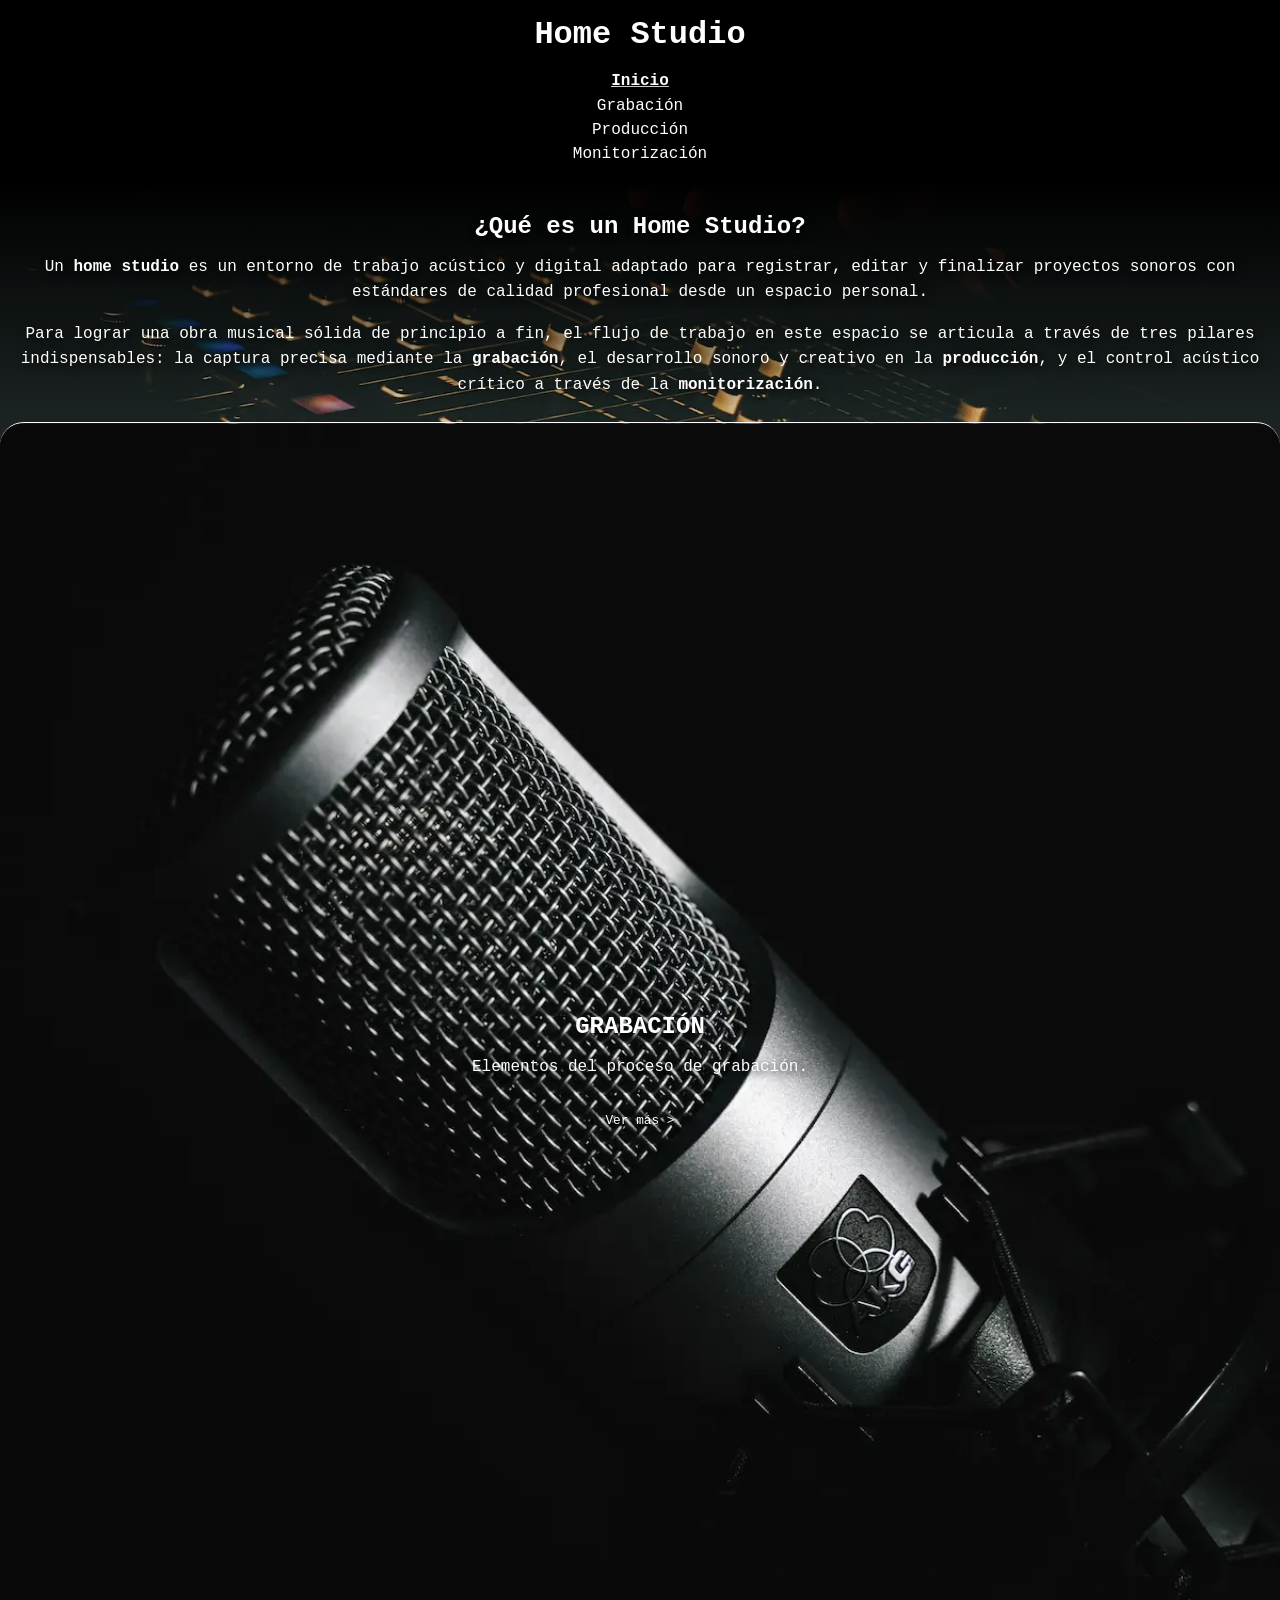
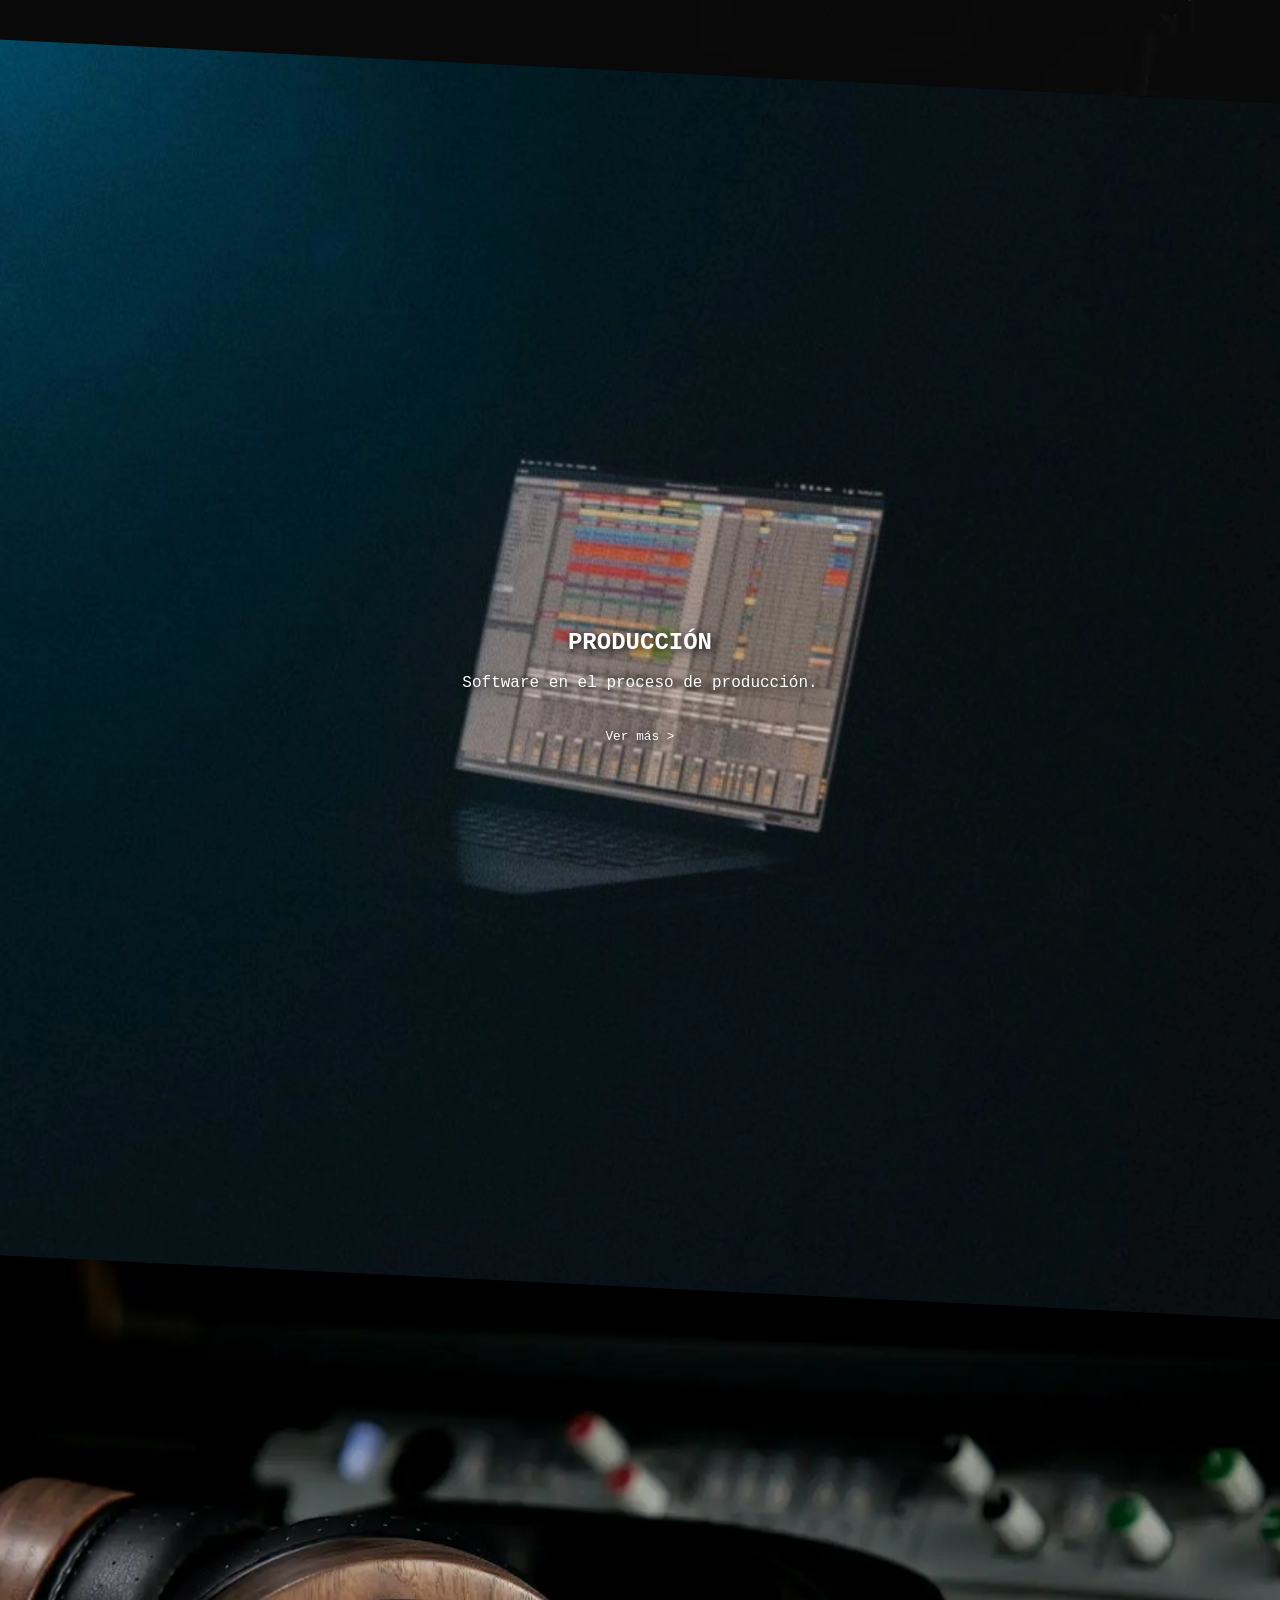
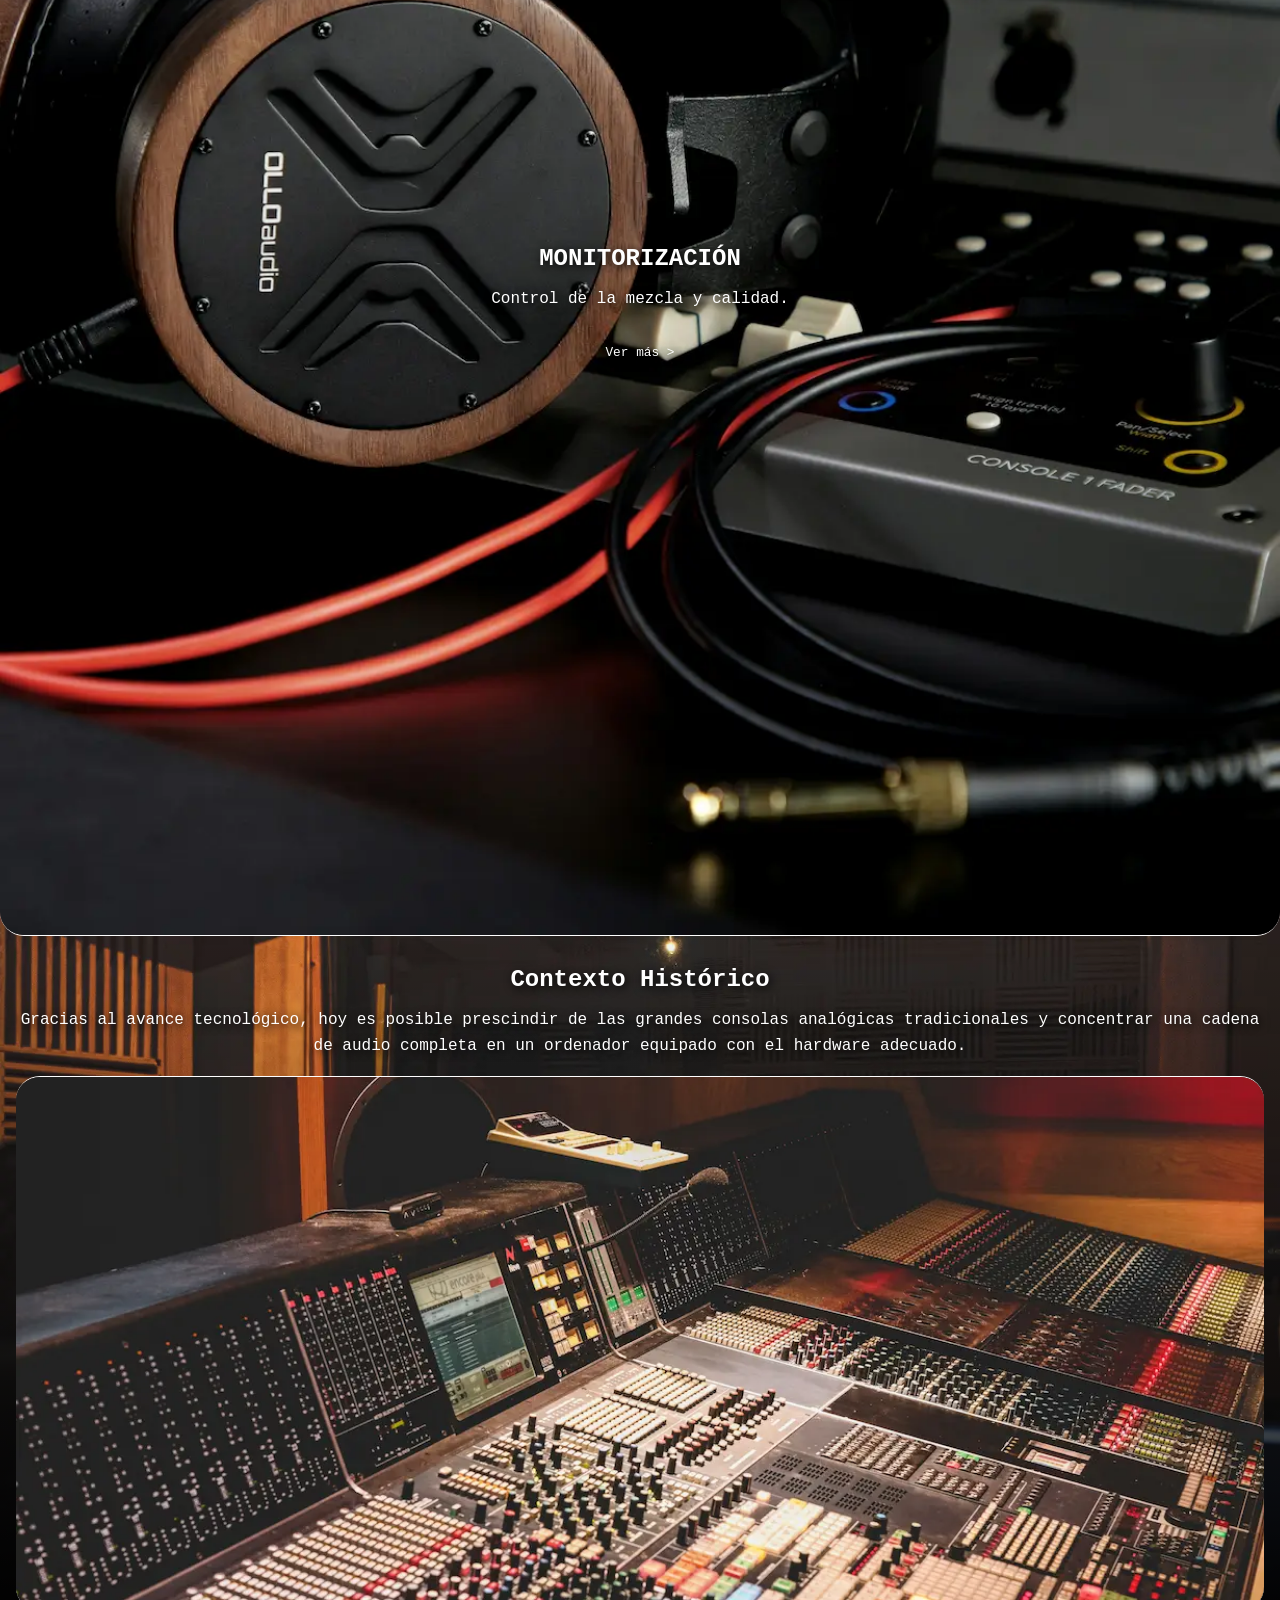
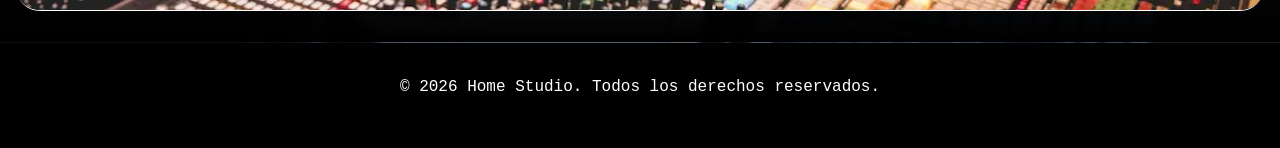
==== index.html @ 6f26ac15 "Initial Commit" ====
<!DOCTYPE html>
<html lang="es">
<head>
  <meta charset="UTF-8">
  <meta name="viewport" content="width=device-width, initial-scale=1.0">
  <title>Inicio - Home Studio</title>
  <link rel="stylesheet" href="./css/base.css">
</head>
<body>
  <header>
    <h1>Home Studio</h1>
    <nav>
      <ul class="contenido-nav">
        <li><a href="index.html" class="estado-activo">Inicio</a></li>
        <li><a href="articulo-grabacion.html">Grabación</a></li>
        <li><a href="articulo-produccion.html">Producción</a></li>
        <li><a href="articulo-monitorizacion.html">Monitorización</a></li>
      </ul>
    </nav>
  </header>
  <main>
    <section class="contenido-intro">
      <h2>¿Qué es un Home Studio?</h2>
      <p>
        Un <strong>home studio</strong> es un entorno de trabajo acústico y digital adaptado para registrar, editar y finalizar proyectos sonoros con estándares de calidad profesional desde un espacio personal.
      </p>
      <p>
        Para lograr una obra musical sólida de principio a fin, el flujo de trabajo en este espacio se articula a través de tres pilares indispensables:
        la captura precisa mediante la <strong>grabación</strong>, el desarrollo sonoro y creativo en la <strong>producción</strong>, y el control acústico crítico a través de la <strong>monitorización</strong>.
      </p>
    </section>
    <section class="contenido-articulos">
      <h2 class="solo-lectura">CONTENIDO</h2>
      <article class="contenido-grabacion" >
        <a href="articulo-grabacion.html">
        <h3>GRABACIÓN</h3>
        <p>Elementos del proceso de grabación.</p>
        <span>Ver más &gt;</span>
        </a>
      </article>
      <article class="contenido-produccion">
        <a href="articulo-produccion.html">
        <h3>PRODUCCIÓN</h3>
        <p>Software en el proceso de producción.</p>
        <span>Ver más &gt;</span>
        </a>
      </article>
      <article class="contenido-monitorizacion">
        <a href="articulo-monitorizacion.html">
        <h3>MONITORIZACIÓN</h3>
        <p>Control de la mezcla y calidad.</p>
        <span>Ver más &gt;</span>
        </a>
      </article>
    </section>
    <section class="contenido-historico">
        <h2>Contexto Histórico</h2>
        <p>
          Gracias al avance tecnológico, hoy es posible prescindir de las grandes consolas analógicas tradicionales y concentrar una cadena de audio completa en un ordenador equipado con el hardware adecuado.
        </p>
        <img class="imagen-ejemplo" src="./img/old-studio.webp" alt="estudio de produccion musical masivo.">
    </section>
  </main>
  <footer>
    <p>&copy; 2026 Home Studio. Todos los derechos reservados.</p>
  </footer>
</body>
</html>
---- css/base.css ----
* {
    box-sizing: border-box;
    margin: 0;
    padding: 0;
}

body {
    background-color: black;
    color: white;
    font-family: 'Courier New', Courier, monospace;
    text-align: center;
    text-shadow: 2px 2px 10px rgba(0, 0, 0, 1);
}

img {
    max-width: 100%;
    display: block;
}

a {
    text-decoration: none;
    color: inherit;
}

ul {
    list-style: none;
}

h1 {
    font-size: 2rem;
    padding: 1rem;
}

h2, h3 {
    line-height: 1;
    font-size: 1.5rem;
    padding: 1rem 0.5rem;
}

p {
        line-height: 1.6;
        margin-bottom: 1rem;
}

.contenido-nav, .contenido-articulos {
    display: flex;
    flex-direction: column;
}

header,
.contenido-intro,
.contenido-grabacion,
.contenido-produccion,
.contenido-monitorizacion {
    width: 100%;
    display: flex;
    flex-direction: column;
    justify-content: center;
    align-items: center;
    background-position: center;
    background-repeat: no-repeat;
 }

.estado-activo {
    font-weight: bold;
    text-decoration: underline;
}

header {
    background-color: black;
    padding-bottom: 1rem;
}

.contenido-nav li {
    padding: 0.2rem 1rem;
}

.contenido-intro, .contenido-historico {
    background-size: cover;
    position: relative;
    z-index: 1;
    padding: 1rem;
    padding-bottom: 2rem;
}

.contenido-intro {
    background-image: linear-gradient(to bottom, black 0%, transparent 100%), url(../img/home-studio-2.webp);
    background-size: cover;
    background-position: center;
}

.contenido-articulos {
    border-radius: 24px;
    border-top: 1px solid white;
    border-bottom: 1px solid white;
    overflow: hidden;
    margin-top:-1.5rem;
    position: relative;
    z-index: 2;
 }

.solo-lectura {
    position: absolute;
    width: 0px;
    height: 0px;
    overflow: hidden;
}

.contenido-grabacion{
    aspect-ratio: 1 / 1;
    clip-path: polygon(0 0, 100% 0%, 100% 100%, 0 95%);
    background-image: url(../img/microphone.webp);
    padding: 1rem;
}

.contenido-produccion {
    background-image: url(../img/daw.webp);
    padding: 1rem;
    aspect-ratio: 1 / 1;
    clip-path: polygon(0 0, 100% 5%, 100% 100%, 0 95%);
    margin-top: -5%;
}

.contenido-monitorizacion {
    aspect-ratio: 1 / 1;
    clip-path: polygon(0 0, 100% 5%, 100% 100%, 0 100%);
    margin-top: -5%;
    background-image: url(../img/hearphones-monitoring.webp);
    padding: 1rem;
}

.contenido-grabacion,
.contenido-produccion,
.contenido-monitorizacion {
    background-size: 100% auto;
    transition: background-size 0.4s ease-out;
}

.contenido-grabacion:hover ,
.contenido-produccion:hover ,
.contenido-monitorizacion:hover {
    background-size: 115% auto;

}

.contenido-grabacion span,
.contenido-produccion span,
.contenido-monitorizacion span {
    display: block;
    margin-top: 2rem;
    font-size: 0.8rem;
}

.contenido-historico {
    background-image: linear-gradient(to top, black 0%, transparent 100%), url(../img/studio-music.webp);
    background-size: cover;
    background-position: center;
    margin-top:-1.5rem;
}

.contenido-historico h2 {
    margin-top: 1.5rem;
}

.articulo-detalles {
    
    background-image: linear-gradient(to bottom, black 0%, transparent 100%), url(../img/home-studio-2.webp);
    background-size: cover;
    background-position: center;
    padding:1rem;
    border-radius: 24px;
    border-top: 1px solid white;
    border-bottom: 1px solid white;
    overflow: hidden;
}

.articulo-detalles p {
    padding-top: 1rem;
}

.imagen-ejemplo {
    padding: 0rem;
    width: 100%;
    height: auto;
    object-fit: cover;
    aspect-ratio: 21 / 9;
    margin: auto;
    border-radius: 24px;
    border-top: 1px solid white;
    border-bottom: 1px solid white;
    overflow: hidden;
}

footer {
    background-color: black;
    padding:2rem;
}

footer a {
    display: inline-block;
    margin-bottom: 1rem;
}
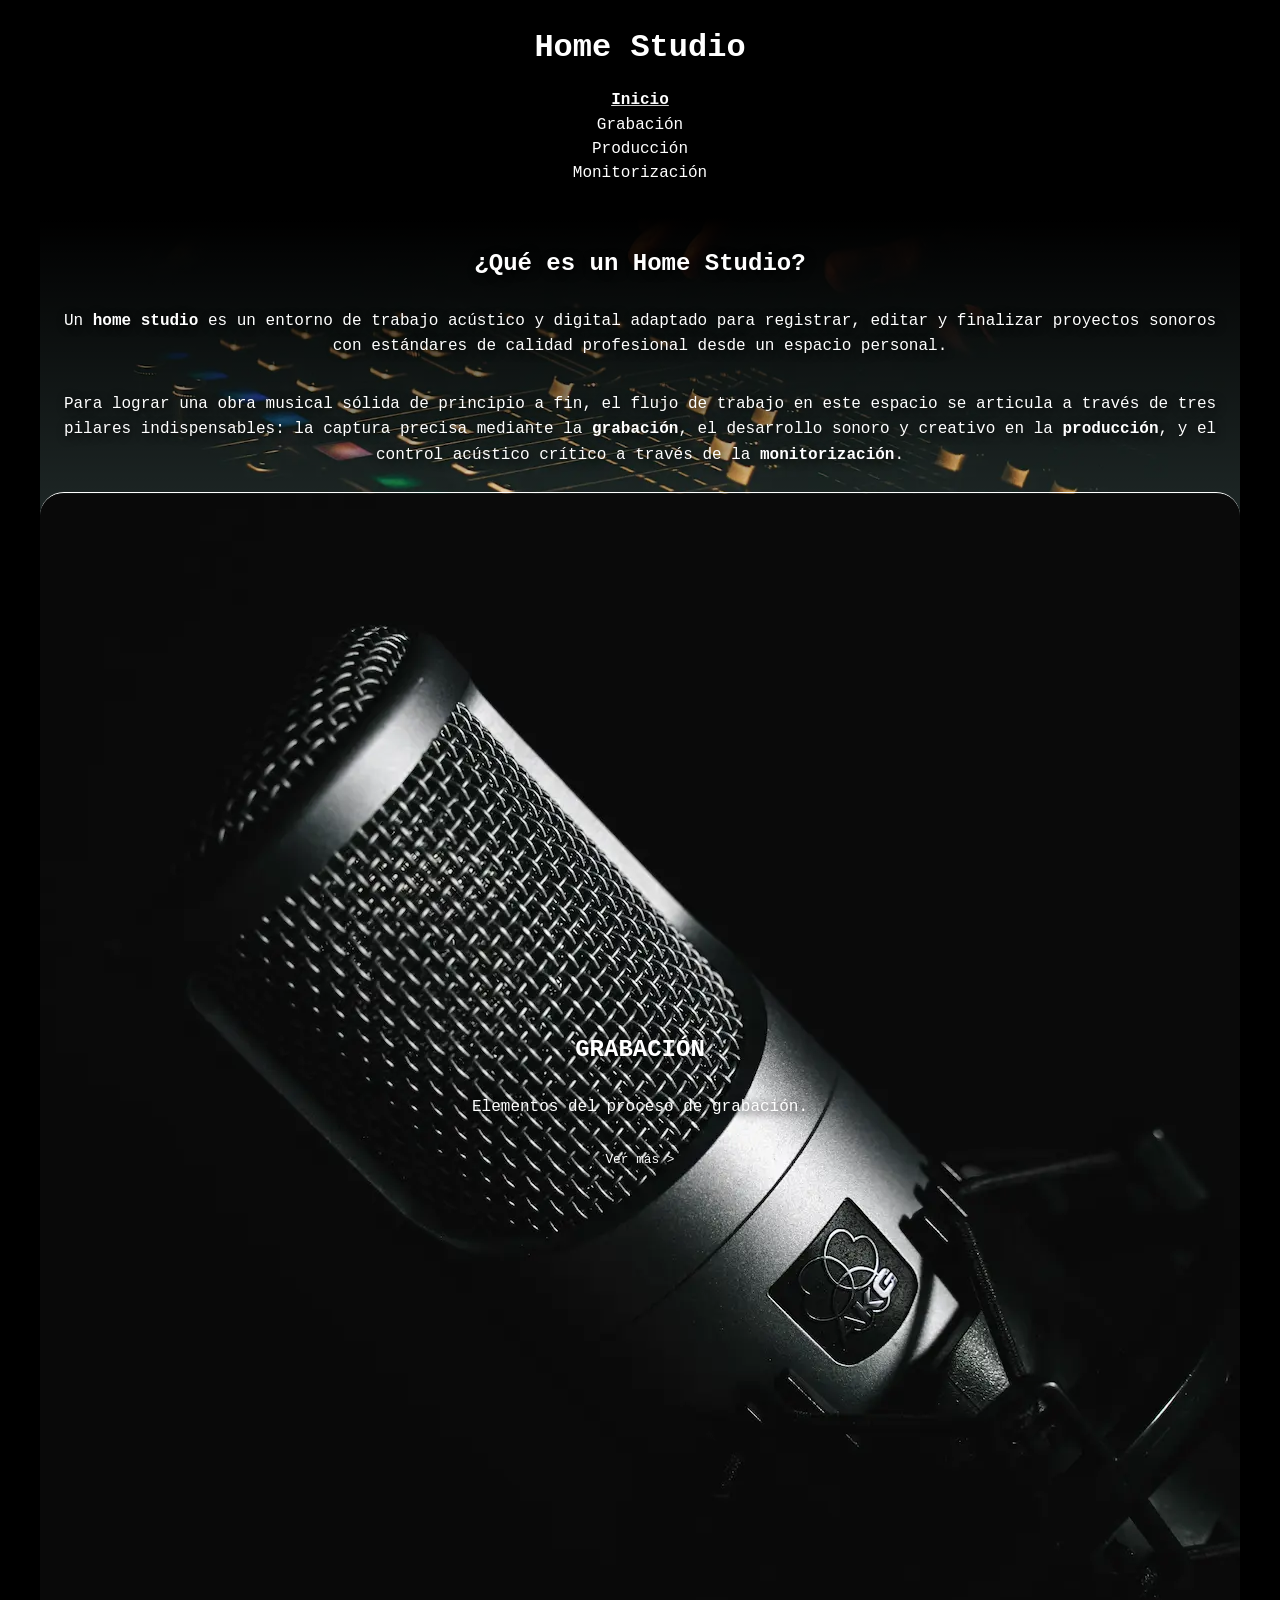
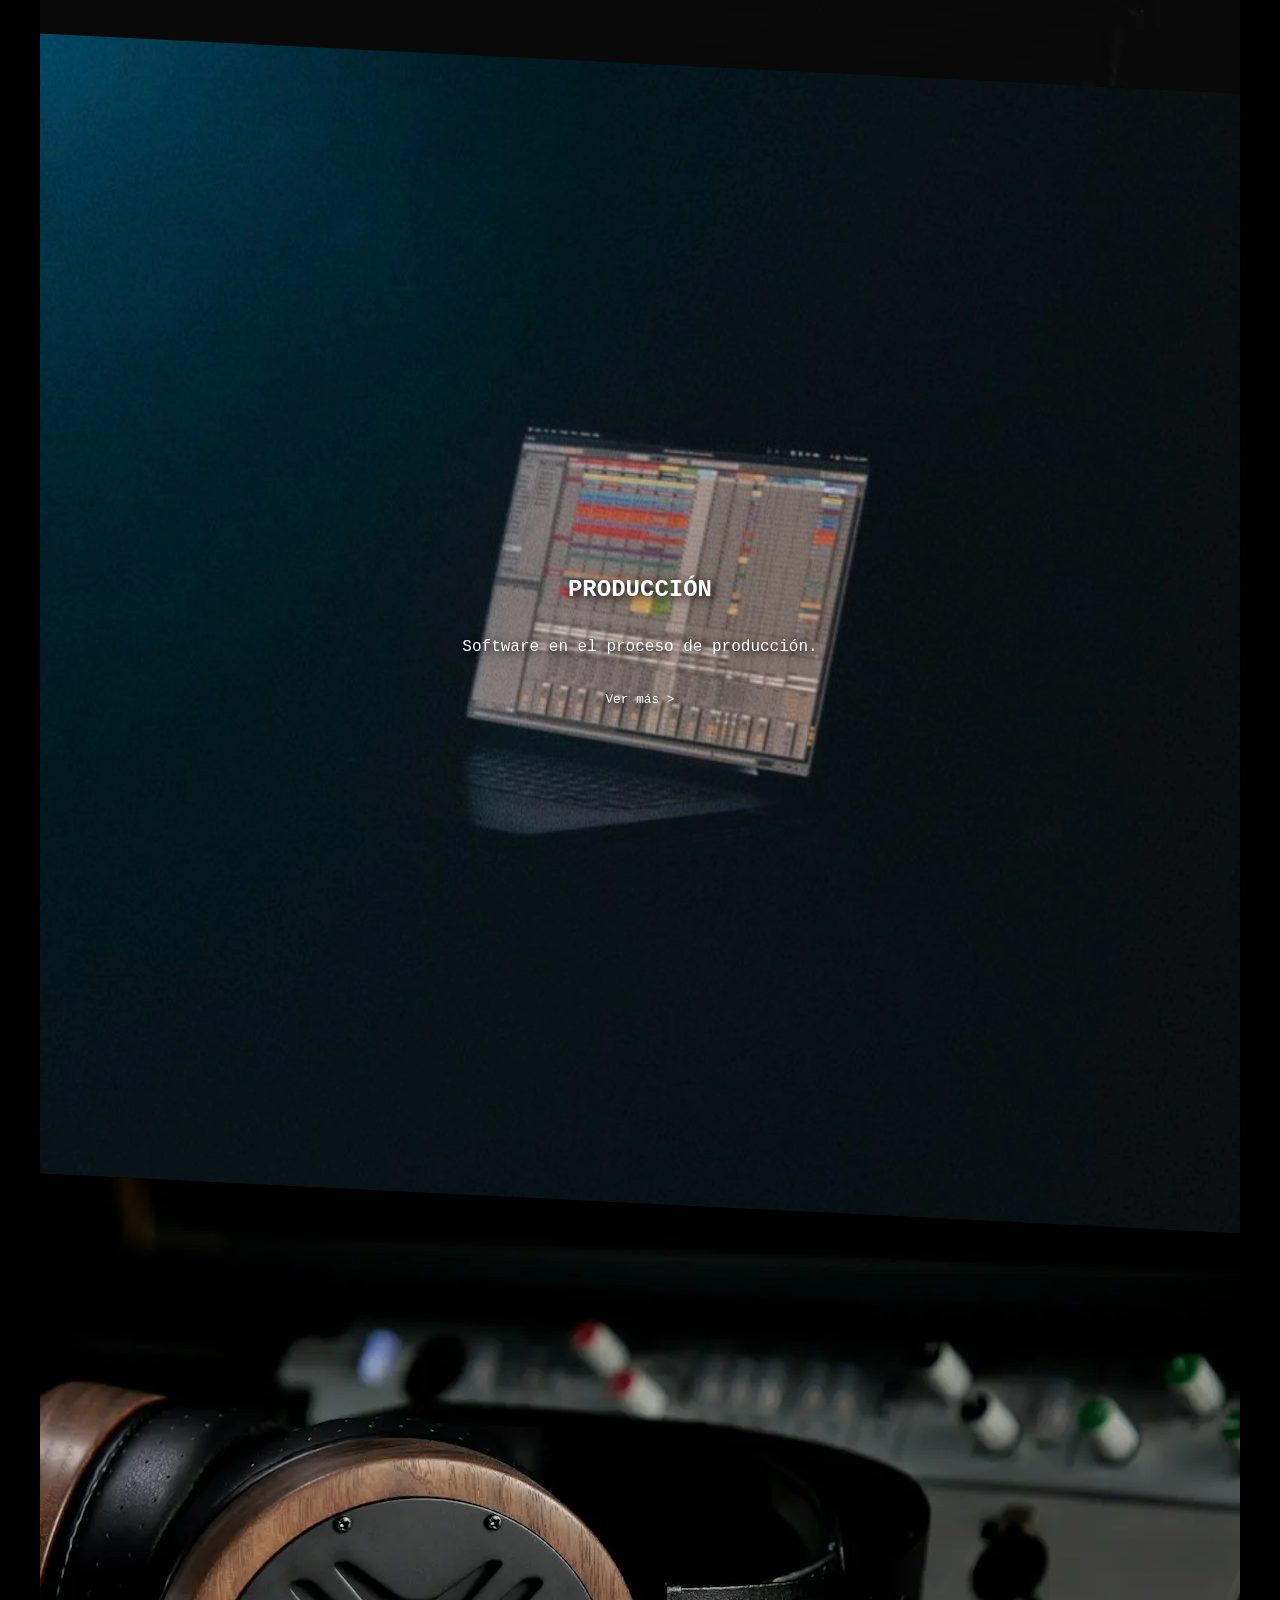
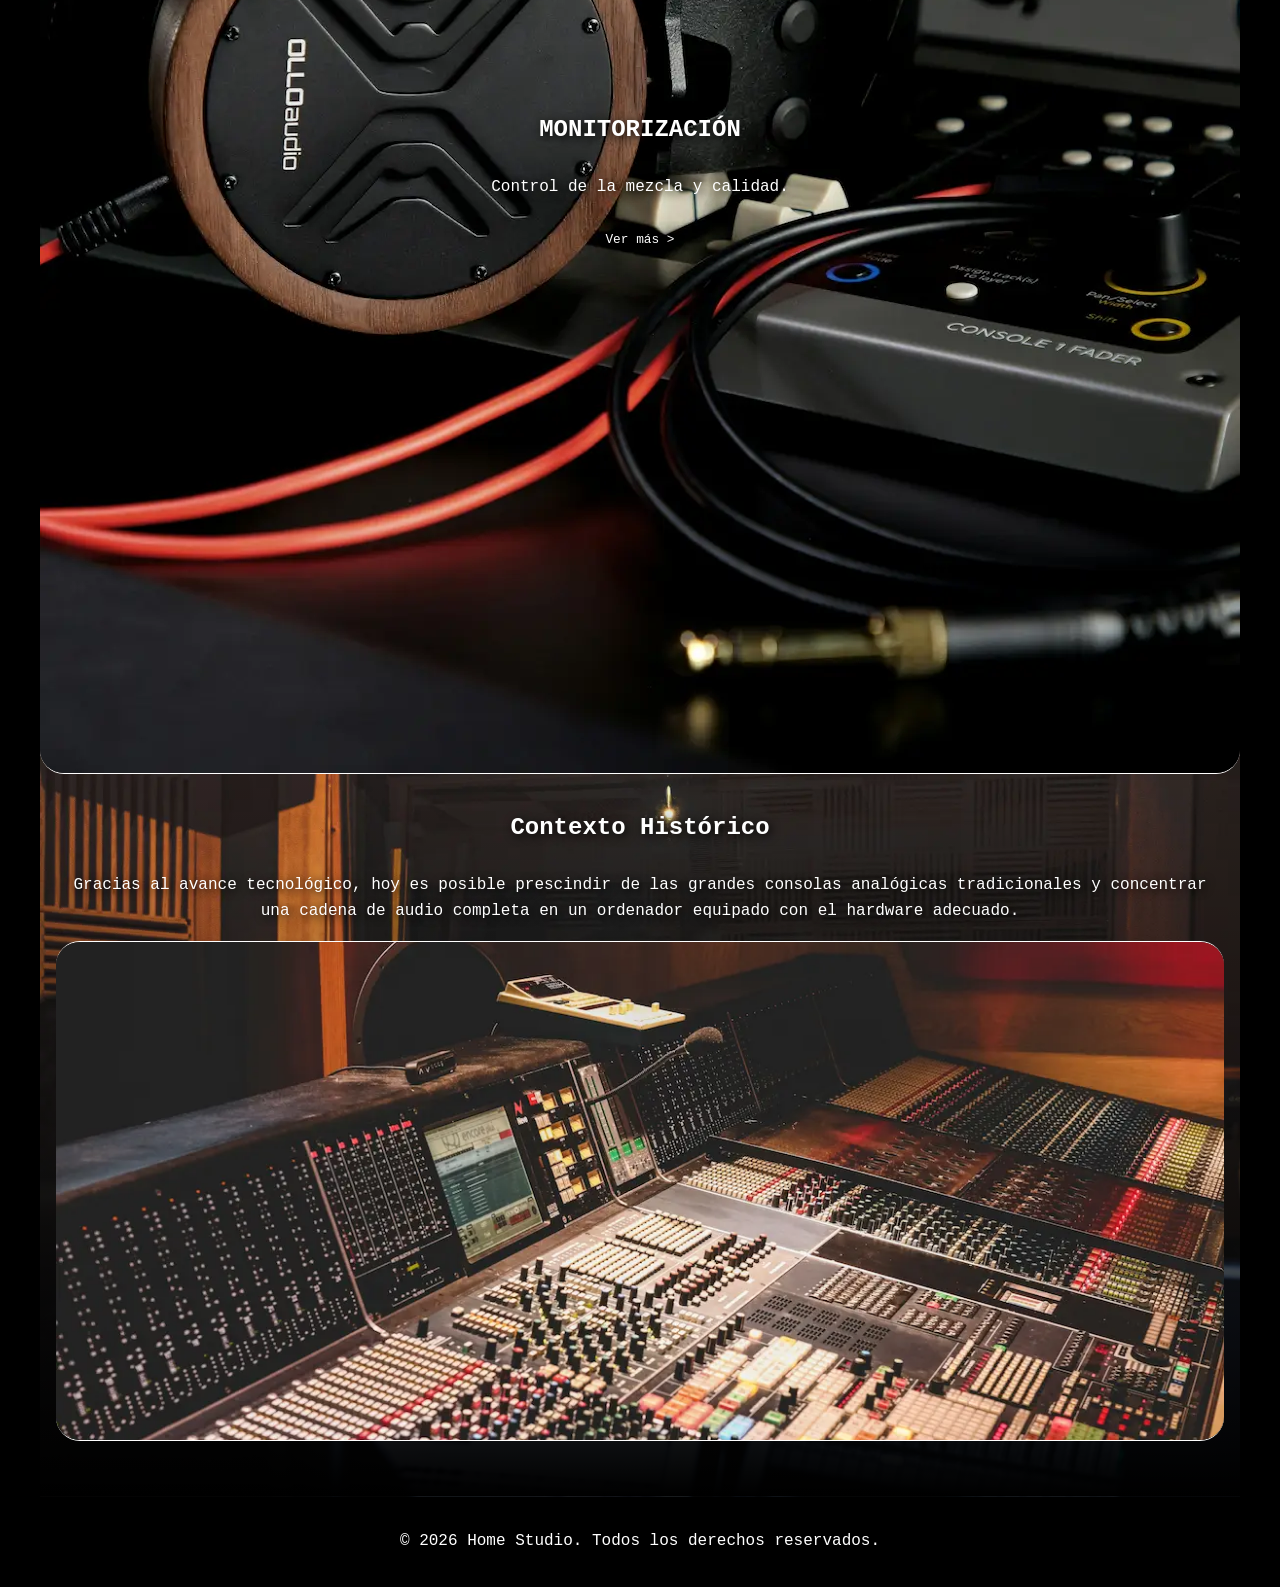
==== commit f6e57b52: "Correciones de semántica y estructura" ====
--- a/index.html
+++ b/index.html
@@ -8,18 +8,20 @@
 </head>
 <body>
   <header>
-    <h1>Home Studio</h1>
-    <nav>
-      <ul class="contenido-nav">
-        <li><a href="index.html" class="estado-activo">Inicio</a></li>
-        <li><a href="articulo-grabacion.html">Grabación</a></li>
-        <li><a href="articulo-produccion.html">Producción</a></li>
-        <li><a href="articulo-monitorizacion.html">Monitorización</a></li>
-      </ul>
-    </nav>
+    <div>
+      <h1>Home Studio</h1>
+      <nav>
+        <ul>
+          <li><a href="index.html" class="estado-activo">Inicio</a></li>
+          <li><a href="articulo-grabacion.html">Grabación</a></li>
+          <li><a href="articulo-produccion.html">Producción</a></li>
+          <li><a href="articulo-monitorizacion.html">Monitorización</a></li>
+        </ul>
+      </nav>
+    </div>
   </header>
   <main>
-    <section class="contenido-intro">
+    <section class="contenido-principal">
       <h2>¿Qué es un Home Studio?</h2>
       <p>
         Un <strong>home studio</strong> es un entorno de trabajo acústico y digital adaptado para registrar, editar y finalizar proyectos sonoros con estándares de calidad profesional desde un espacio personal.
@@ -29,9 +31,8 @@
         la captura precisa mediante la <strong>grabación</strong>, el desarrollo sonoro y creativo en la <strong>producción</strong>, y el control acústico crítico a través de la <strong>monitorización</strong>.
       </p>
     </section>
-    <section class="contenido-articulos">
-      <h2 class="solo-lectura">CONTENIDO</h2>
-      <article class="contenido-grabacion" >
+    <section class="contenido-articulos estilo-borde">
+      <article class="contenido-grabacion">
         <a href="articulo-grabacion.html">
         <h3>GRABACIÓN</h3>
         <p>Elementos del proceso de grabación.</p>
@@ -53,16 +54,18 @@
         </a>
       </article>
     </section>
-    <section class="contenido-historico">
+    <section class="contenido-adicional contenido-principal">
         <h2>Contexto Histórico</h2>
         <p>
           Gracias al avance tecnológico, hoy es posible prescindir de las grandes consolas analógicas tradicionales y concentrar una cadena de audio completa en un ordenador equipado con el hardware adecuado.
         </p>
-        <img class="imagen-ejemplo" src="./img/old-studio.webp" alt="estudio de produccion musical masivo.">
+        <img class="estilo-borde" src="./img/old-studio.webp" alt="estudio de produccion musical masivo.">
     </section>
   </main>
   <footer>
-    <p>&copy; 2026 Home Studio. Todos los derechos reservados.</p>
+    <div>
+      <p>&copy; 2026 Home Studio. Todos los derechos reservados.</p>
+    </div>
   </footer>
 </body>
 </html>
--- a/css/base.css
+++ b/css/base.css
@@ -1,20 +1,115 @@
 * {
     box-sizing: border-box;
-    margin: 0;
-    padding: 0;
 }
 
 body {
-    background-color: black;
-    color: white;
     font-family: 'Courier New', Courier, monospace;
     text-align: center;
+    background-color: #000000;
+    color: #FFFFFF;
     text-shadow: 2px 2px 10px rgba(0, 0, 0, 1);
+    margin: 0;
+    padding: 0;
+}
+
+header {
+    background-color: #000000;
+    color: #FFFFFF;
+    width: 100%;
+    padding: 0rem;
+    padding-bottom: 2rem;
+    margin: 0.5rem auto 0;
+}
+
+header > div {
+    max-width: 1200px;
+    margin: 0 auto;
+    display: flex;
+    flex-direction: column;
+    align-items: center;
+    padding: 0;
+}
+
+h1 {
+    line-height: 5rem;
+    font-size: 2rem;
+    padding: 0;
+    margin: 0;
+}
+
+nav {
+    display: flex;
+    flex-direction: column;
+    width: 100%;
+}
+
+nav ul {
+    list-style: none;
+    padding: 0;
+    margin: 0;
+    display: flex;
+    flex-direction: column;
+    width: 100%;
+}
+
+nav li {
+    padding: 0.2rem 1rem;
+}
+
+nav a {
+    display: block;
+    padding: 0;
+    margin: 0;
+    color: #FFFFFF;
+    text-decoration: none;
+    font-weight: normal;
+    transition: font-weight 0.1s ease;
+    text-align: center;
+    width: 100%;
+}
+
+nav a:active,
+nav a:hover,
+nav a:focus {
+    font-weight: bold;
+}
+
+main {
+    max-width: 1200px;
+    padding: 0;
+    margin: 0 auto;
+}
+
+main a:hover {
+    text-decoration: underline;
+}
+
+section,
+article {
+    padding: 0;
+    margin: 0;
+}
+
+h2,
+h3 {
+    margin: 0;
+    font-size: 1.5rem;
+    padding: 1rem 0.5rem;
+}
+
+p {
+    line-height: 1.6;
+    margin-bottom: 1rem;
 }
 
 img {
-    max-width: 100%;
     display: block;
+    margin-bottom: 1.5rem;
+    padding: 0;
+    width: 100%;
+    height: auto;
+    object-fit: cover;
+    aspect-ratio: 21 / 9;
 }
 
 a {
@@ -22,36 +117,36 @@
     color: inherit;
 }
 
-ul {
-    list-style: none;
-}
-
-h1 {
-    font-size: 2rem;
-    padding: 1rem;
-}
-
-h2, h3 {
-    line-height: 1;
-    font-size: 1.5rem;
-    padding: 1rem 0.5rem;
-}
-
-p {
-        line-height: 1.6;
-        margin-bottom: 1rem;
-}
-
-.contenido-nav, .contenido-articulos {
-    display: flex;
-    flex-direction: column;
-}
-
-header,
-.contenido-intro,
+footer {
+    background-color: #000000;
+    text-align: center;
+    color: #FFFFFF;
+    padding: 2rem 0;
+    margin: 0;
+    width: 100%;
+}
+
+footer a {
+    display: inline-block;
+    margin-bottom: 1rem;
+}
+
+footer p {
+    margin: 0;
+    padding: 0 1rem;
+}
+
+.estado-activo {
+    font-weight: bold;
+    text-decoration: underline;
+}
+
+.contenido-principal,
+.contenido-articulos,
 .contenido-grabacion,
 .contenido-produccion,
-.contenido-monitorizacion {
+.contenido-monitorizacion,
+.contenido-adicional {
     width: 100%;
     display: flex;
     flex-direction: column;
@@ -59,144 +154,72 @@
     align-items: center;
     background-position: center;
     background-repeat: no-repeat;
- }
-
-.estado-activo {
-    font-weight: bold;
-    text-decoration: underline;
-}
-
-header {
-    background-color: black;
-    padding-bottom: 1rem;
-}
-
-.contenido-nav li {
-    padding: 0.2rem 1rem;
-}
-
-.contenido-intro, .contenido-historico {
     background-size: cover;
     position: relative;
+}
+
+.contenido-principal {
     z-index: 1;
-    padding: 1rem;
-    padding-bottom: 2rem;
-}
-
-.contenido-intro {
     background-image: linear-gradient(to bottom, black 0%, transparent 100%), url(../img/home-studio-2.webp);
-    background-size: cover;
-    background-position: center;
-}
-
-.contenido-articulos {
+    padding: 1rem 1rem 2rem;
+}
+
+.estilo-borde {
     border-radius: 24px;
     border-top: 1px solid white;
     border-bottom: 1px solid white;
     overflow: hidden;
-    margin-top:-1.5rem;
-    position: relative;
+}
+
+.contenido-articulos {
+    margin-top: -1.5rem;
     z-index: 2;
- }
-
-.solo-lectura {
-    position: absolute;
-    width: 0px;
-    height: 0px;
-    overflow: hidden;
-}
-
-.contenido-grabacion{
-    aspect-ratio: 1 / 1;
-    clip-path: polygon(0 0, 100% 0%, 100% 100%, 0 95%);
-    background-image: url(../img/microphone.webp);
-    padding: 1rem;
-}
-
-.contenido-produccion {
-    background-image: url(../img/daw.webp);
-    padding: 1rem;
-    aspect-ratio: 1 / 1;
-    clip-path: polygon(0 0, 100% 5%, 100% 100%, 0 95%);
-    margin-top: -5%;
-}
-
-.contenido-monitorizacion {
-    aspect-ratio: 1 / 1;
-    clip-path: polygon(0 0, 100% 5%, 100% 100%, 0 100%);
-    margin-top: -5%;
-    background-image: url(../img/hearphones-monitoring.webp);
-    padding: 1rem;
-}
-
-.contenido-grabacion,
-.contenido-produccion,
-.contenido-monitorizacion {
-    background-size: 100% auto;
-    transition: background-size 0.4s ease-out;
-}
-
-.contenido-grabacion:hover ,
-.contenido-produccion:hover ,
-.contenido-monitorizacion:hover {
-    background-size: 115% auto;
-
-}
-
-.contenido-grabacion span,
-.contenido-produccion span,
-.contenido-monitorizacion span {
-    display: block;
-    margin-top: 2rem;
-    font-size: 0.8rem;
-}
-
-.contenido-historico {
-    background-image: linear-gradient(to top, black 0%, transparent 100%), url(../img/studio-music.webp);
-    background-size: cover;
-    background-position: center;
-    margin-top:-1.5rem;
-}
-
-.contenido-historico h2 {
-    margin-top: 1.5rem;
-}
-
-.articulo-detalles {
-    
-    background-image: linear-gradient(to bottom, black 0%, transparent 100%), url(../img/home-studio-2.webp);
-    background-size: cover;
-    background-position: center;
-    padding:1rem;
     border-radius: 24px;
     border-top: 1px solid white;
     border-bottom: 1px solid white;
     overflow: hidden;
 }
 
-.articulo-detalles p {
-    padding-top: 1rem;
-}
-
-.imagen-ejemplo {
-    padding: 0rem;
-    width: 100%;
-    height: auto;
-    object-fit: cover;
-    aspect-ratio: 21 / 9;
-    margin: auto;
-    border-radius: 24px;
-    border-top: 1px solid white;
-    border-bottom: 1px solid white;
-    overflow: hidden;
-}
-
-footer {
-    background-color: black;
-    padding:2rem;
-}
-
-footer a {
-    display: inline-block;
-    margin-bottom: 1rem;
+.contenido-articulos span {
+    display: block;
+    margin-top: 2rem;
+    font-size: 0.8rem;
+}
+
+.contenido-grabacion,
+.contenido-produccion,
+.contenido-monitorizacion {
+    aspect-ratio: 1 / 1;
+    padding: 1rem;
+    background-size: 100% auto;
+    transition: background-size 0.3s ease-out;
+}
+
+.contenido-grabacion:hover,
+.contenido-produccion:hover,
+.contenido-monitorizacion:hover {
+    background-size: 110% auto;
+}
+
+.contenido-grabacion {
+    background-image: url(../img/microphone.webp);
+    clip-path: polygon(0 0, 100% 0%, 100% 100%, 0 95%);
+}
+
+.contenido-produccion {
+    background-image: url(../img/daw.webp);
+    clip-path: polygon(0 0, 100% 5%, 100% 100%, 0 95%);
+    margin-top: -5%;
+}
+
+.contenido-monitorizacion {
+    background-image: url(../img/hearphones-monitoring.webp);
+    clip-path: polygon(0 0, 100% 5%, 100% 100%, 0 100%);
+    margin-top: -5%;
+}
+
+.contenido-adicional {
+    background-image: linear-gradient(to top, black 0%, transparent 100%), url(../img/studio-music.webp);
+    margin-top: -1.5rem;
+    padding-top: 3rem;
 }
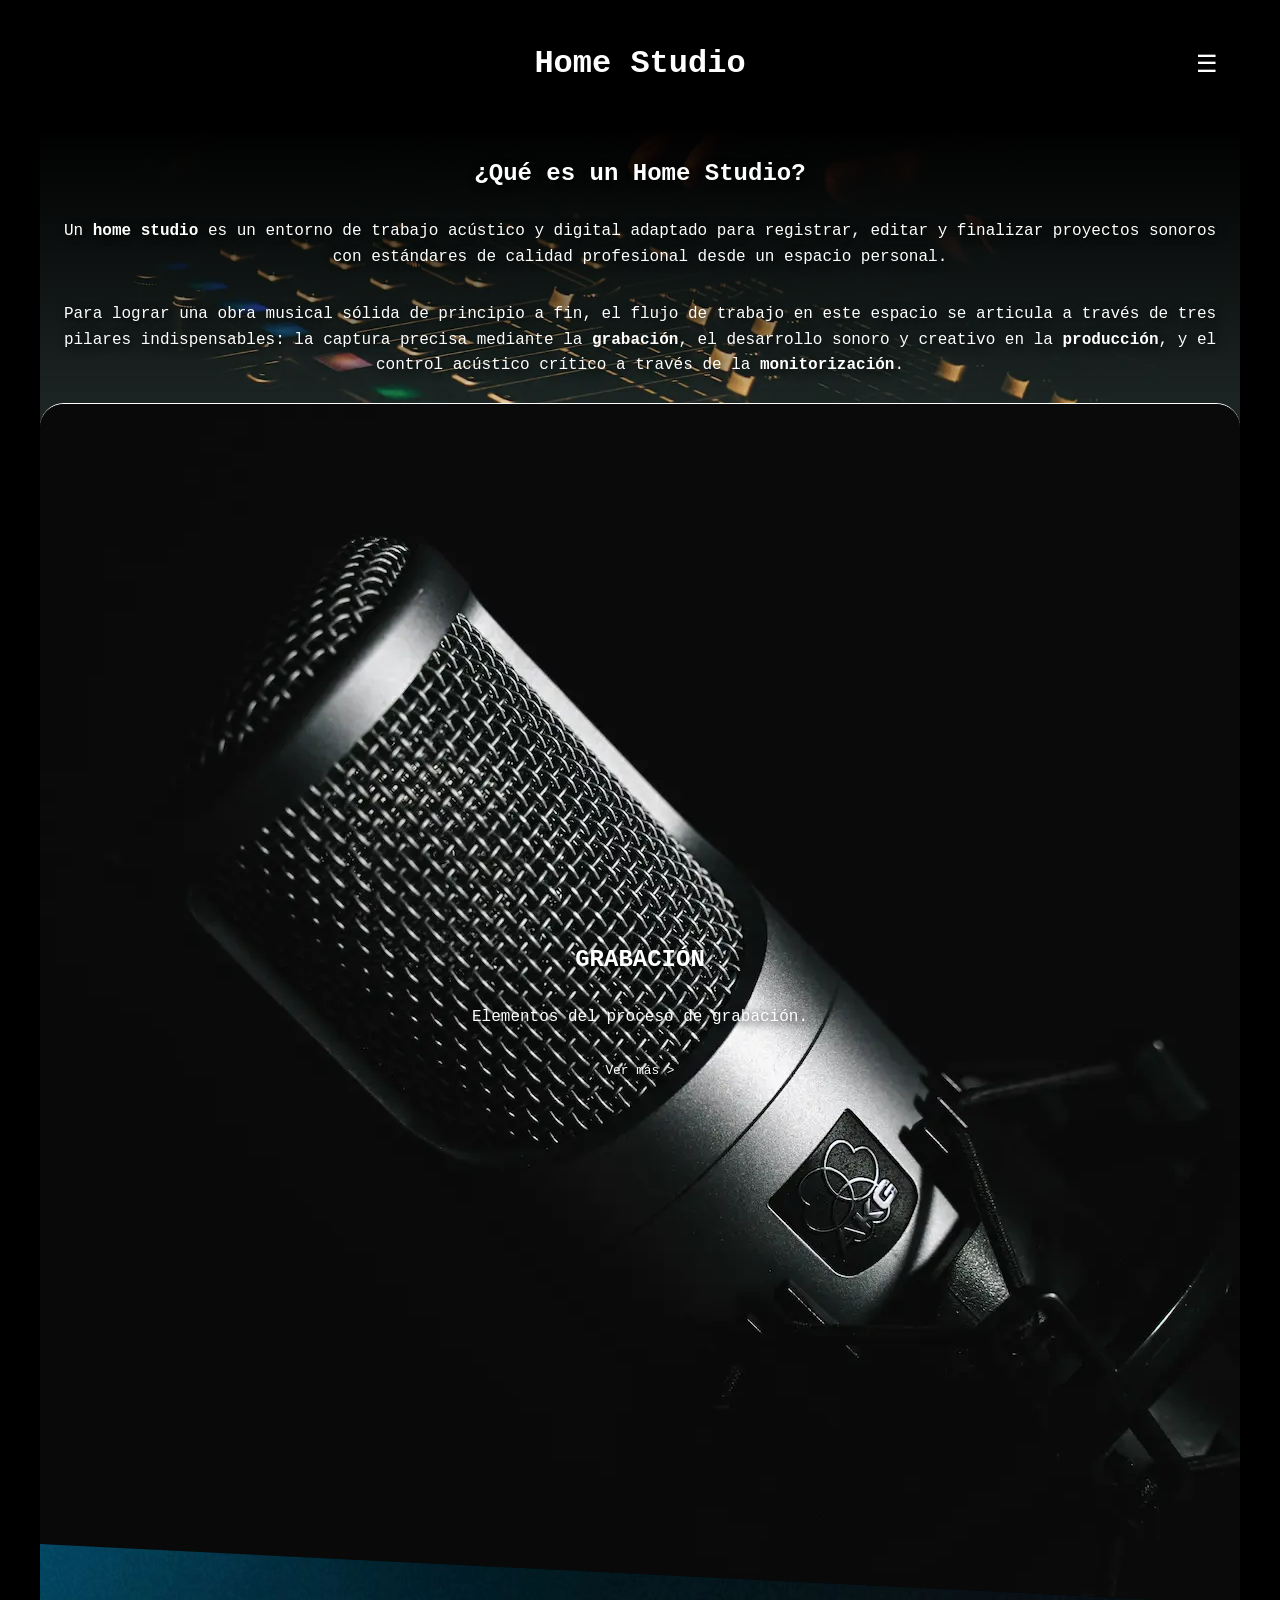
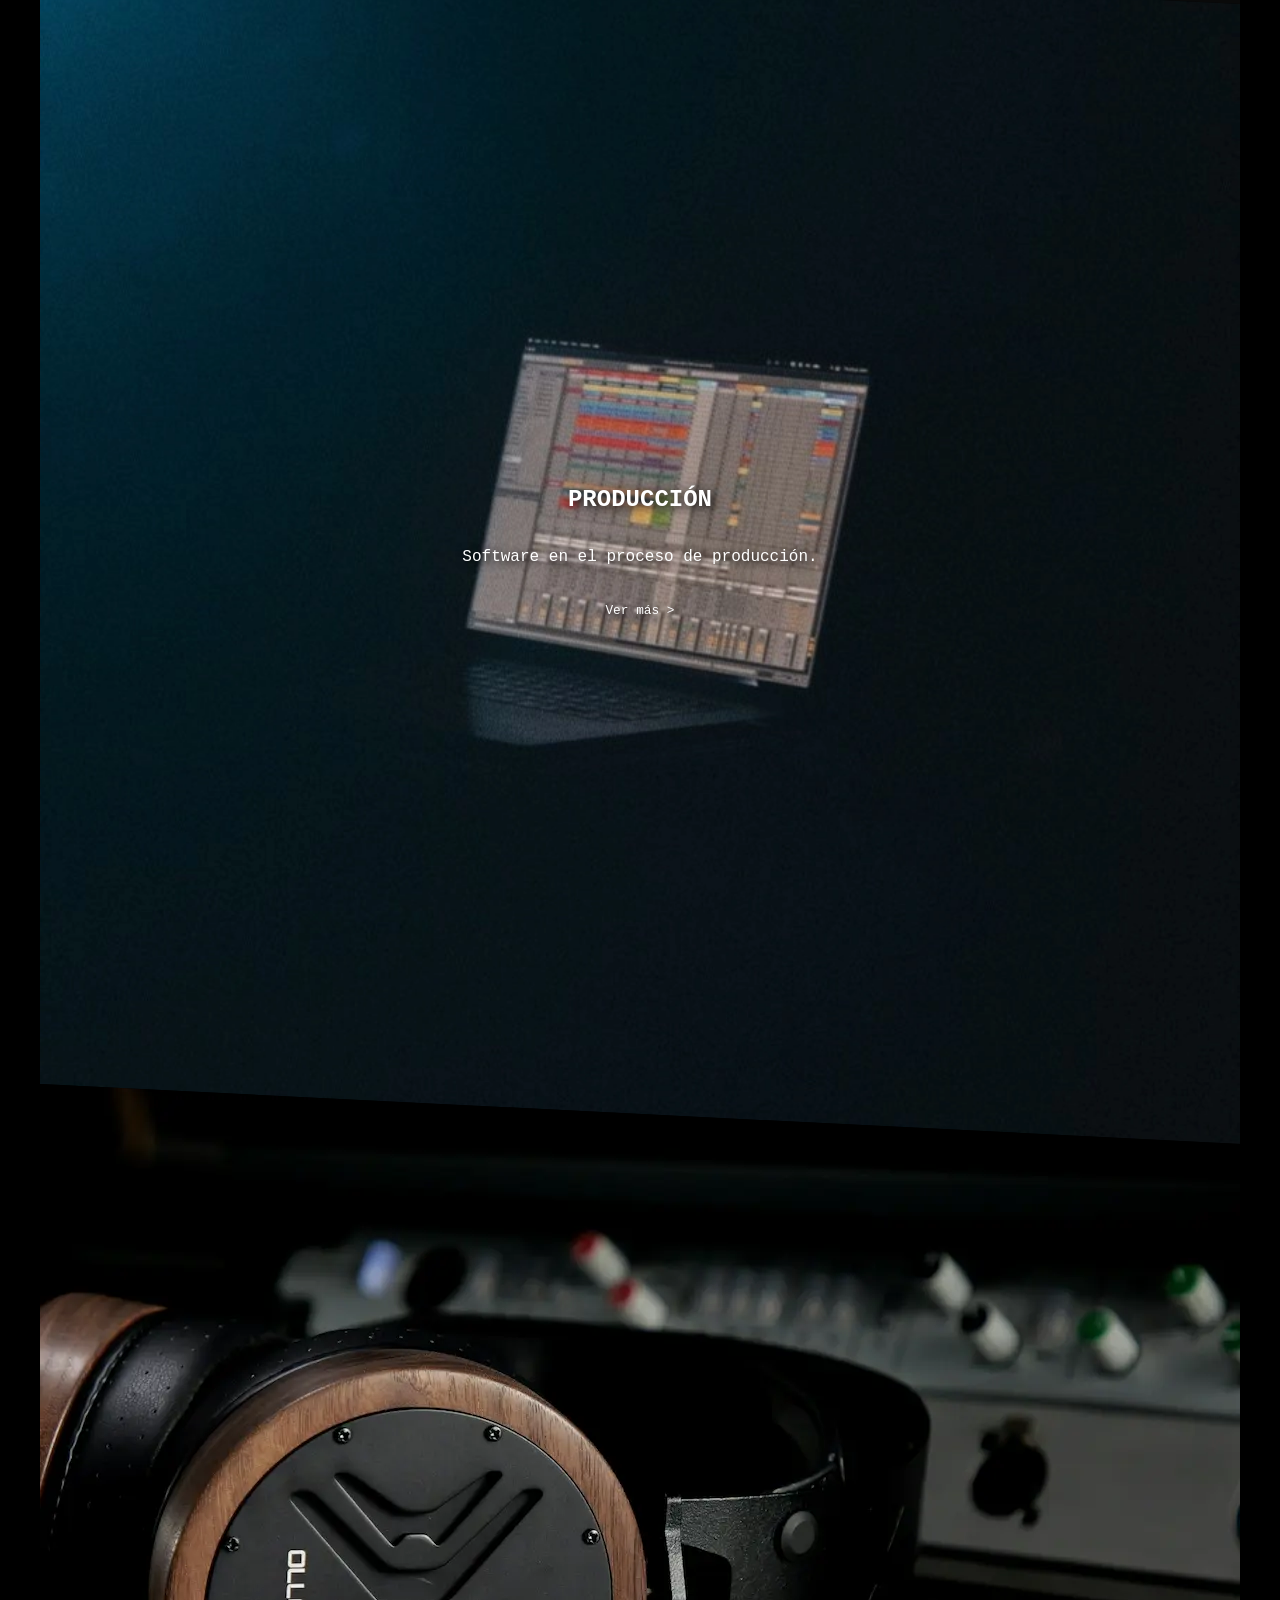
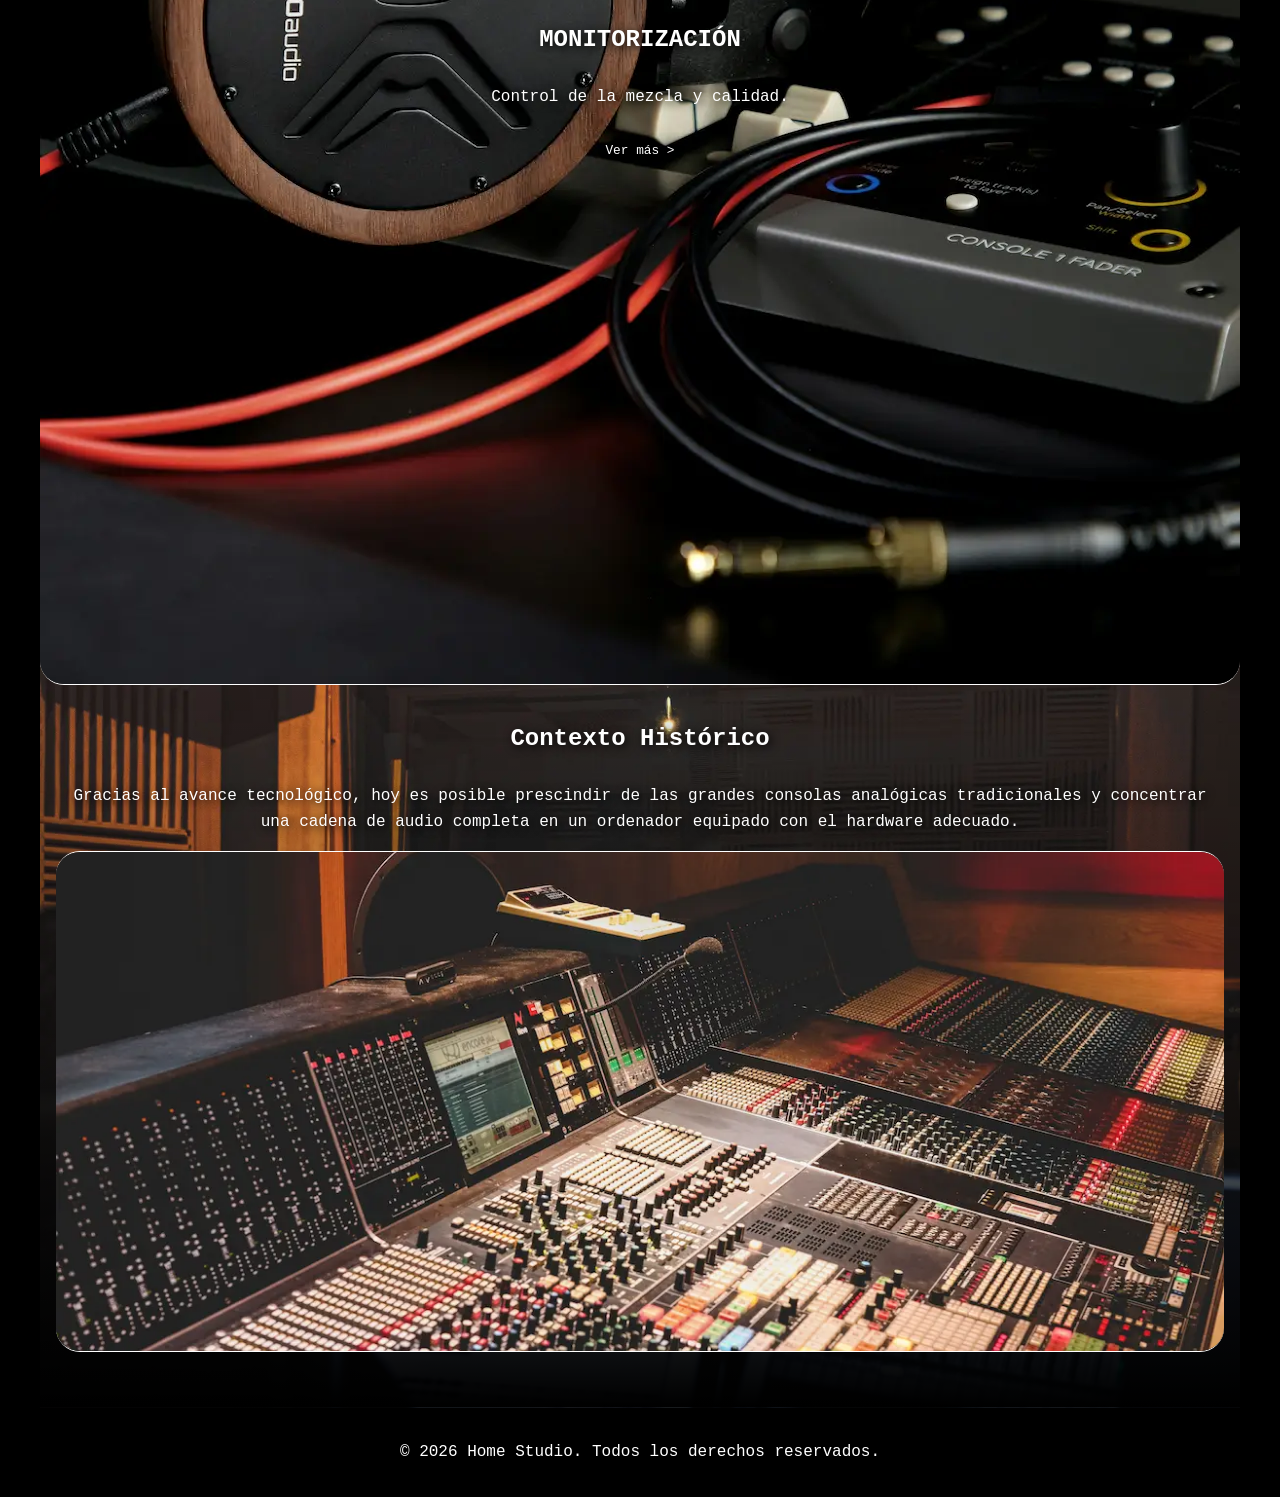
==== commit ea25a6e5: "Etapa 3" ====
--- a/index.html
+++ b/index.html
@@ -1,71 +1,78 @@
 <!DOCTYPE html>
 <html lang="es">
-<head>
-  <meta charset="UTF-8">
-  <meta name="viewport" content="width=device-width, initial-scale=1.0">
-  <title>Inicio - Home Studio</title>
-  <link rel="stylesheet" href="./css/base.css">
-</head>
-<body>
-  <header>
-    <div>
-      <h1>Home Studio</h1>
-      <nav>
-        <ul>
-          <li><a href="index.html" class="estado-activo">Inicio</a></li>
-          <li><a href="articulo-grabacion.html">Grabación</a></li>
-          <li><a href="articulo-produccion.html">Producción</a></li>
-          <li><a href="articulo-monitorizacion.html">Monitorización</a></li>
-        </ul>
-      </nav>
-    </div>
-  </header>
-  <main>
-    <section class="contenido-principal">
-      <h2>¿Qué es un Home Studio?</h2>
-      <p>
-        Un <strong>home studio</strong> es un entorno de trabajo acústico y digital adaptado para registrar, editar y finalizar proyectos sonoros con estándares de calidad profesional desde un espacio personal.
-      </p>
-      <p>
-        Para lograr una obra musical sólida de principio a fin, el flujo de trabajo en este espacio se articula a través de tres pilares indispensables:
-        la captura precisa mediante la <strong>grabación</strong>, el desarrollo sonoro y creativo en la <strong>producción</strong>, y el control acústico crítico a través de la <strong>monitorización</strong>.
-      </p>
-    </section>
-    <section class="contenido-articulos estilo-borde">
-      <article class="contenido-grabacion">
-        <a href="articulo-grabacion.html">
-        <h3>GRABACIÓN</h3>
-        <p>Elementos del proceso de grabación.</p>
-        <span>Ver más &gt;</span>
-        </a>
-      </article>
-      <article class="contenido-produccion">
-        <a href="articulo-produccion.html">
-        <h3>PRODUCCIÓN</h3>
-        <p>Software en el proceso de producción.</p>
-        <span>Ver más &gt;</span>
-        </a>
-      </article>
-      <article class="contenido-monitorizacion">
-        <a href="articulo-monitorizacion.html">
-        <h3>MONITORIZACIÓN</h3>
-        <p>Control de la mezcla y calidad.</p>
-        <span>Ver más &gt;</span>
-        </a>
-      </article>
-    </section>
-    <section class="contenido-adicional contenido-principal">
-        <h2>Contexto Histórico</h2>
+  <head>
+    <meta charset="UTF-8">
+    <meta name="viewport" content="width=device-width, initial-scale=1.0">
+    <title>Inicio - Home Studio</title>
+    <link rel="stylesheet" href="./css/base.css">
+  </head>
+  <body>
+    <header>
+      <div>
+        <h1><a href="index.html">Home Studio</a></h1>
+        <button class="hamburger-menu"
+        aria-label="abrir menú de navegación"
+        aria-expanded="false"
+        aria-controls="main-nav"
+        >&#9776;</button>
+        <nav id="main-nav">
+          <ul>
+            <li><a href="index.html" class="estado-activo">Inicio</a></li>
+            <li><a href="articulo-grabacion.html">Grabación</a></li>
+            <li><a href="articulo-produccion.html">Producción</a></li>
+            <li><a href="articulo-monitorizacion.html">Monitorización</a></li>
+            <li><a href="index.html">Acerca de</a></li>
+          </ul>
+        </nav>
+      </div>
+    </header>
+    <main>
+      <section class="contenido-principal">
+        <h2>¿Qué es un Home Studio?</h2>
         <p>
-          Gracias al avance tecnológico, hoy es posible prescindir de las grandes consolas analógicas tradicionales y concentrar una cadena de audio completa en un ordenador equipado con el hardware adecuado.
+          Un <strong>home studio</strong> es un entorno de trabajo acústico y digital adaptado para registrar, editar y finalizar proyectos sonoros con estándares de calidad profesional desde un espacio personal.
         </p>
-        <img class="estilo-borde" src="./img/old-studio.webp" alt="estudio de produccion musical masivo.">
-    </section>
-  </main>
-  <footer>
-    <div>
-      <p>&copy; 2026 Home Studio. Todos los derechos reservados.</p>
-    </div>
-  </footer>
-</body>
+        <p>
+          Para lograr una obra musical sólida de principio a fin, el flujo de trabajo en este espacio se articula a través de tres pilares indispensables:
+          la captura precisa mediante la <strong>grabación</strong>, el desarrollo sonoro y creativo en la <strong>producción</strong>, y el control acústico crítico a través de la <strong>monitorización</strong>.
+        </p>
+      </section>
+      <section class="contenido-articulos estilo-borde">
+        <article class="contenido-grabacion">
+          <a href="articulo-grabacion.html">
+          <h3>GRABACIÓN</h3>
+          <p>Elementos del proceso de grabación.</p>
+          <span>Ver más &gt;</span>
+          </a>
+        </article>
+        <article class="contenido-produccion">
+          <a href="articulo-produccion.html">
+          <h3>PRODUCCIÓN</h3>
+          <p>Software en el proceso de producción.</p>
+          <span>Ver más &gt;</span>
+          </a>
+        </article>
+        <article class="contenido-monitorizacion">
+          <a href="articulo-monitorizacion.html">
+          <h3>MONITORIZACIÓN</h3>
+          <p>Control de la mezcla y calidad.</p>
+          <span>Ver más &gt;</span>
+          </a>
+        </article>
+      </section>
+      <section class="contenido-adicional contenido-principal">
+          <h2>Contexto Histórico</h2>
+          <p>
+            Gracias al avance tecnológico, hoy es posible prescindir de las grandes consolas analógicas tradicionales y concentrar una cadena de audio completa en un ordenador equipado con el hardware adecuado.
+          </p>
+          <img class="estilo-borde" src="./img/old-studio.webp" alt="estudio de produccion musical masivo.">
+      </section>
+    </main>
+    <footer>
+      <div>
+        <p>&copy; 2026 Home Studio. Todos los derechos reservados.</p>
+      </div>
+    </footer>
+    <script src="js/base.js"></script>
+  </body>
 </html>
--- a/css/base.css
+++ b/css/base.css
@@ -16,56 +16,82 @@
     background-color: #000000;
     color: #FFFFFF;
     width: 100%;
-    padding: 0rem;
-    padding-bottom: 2rem;
-    margin: 0.5rem auto 0;
+    margin: 1.5rem 0;
 }
 
 header > div {
     max-width: 1200px;
     margin: 0 auto;
+    display: grid;
+    grid-template-columns: 1fr auto 1fr;
+    align-items: center;
+    padding: 0 1rem;
+}
+
+h1 {
+    grid-column: 2;
+    text-align: center;
+    line-height: 5rem;
+    font-size: 2rem;
+    padding: 0;
+    margin: 0;
+}
+
+nav {
+    display: none;
+    flex-direction: column;
+    width: 85%;
+    height: auto;
+    margin: 0;
+    padding: 1.5rem;
+    backdrop-filter: blur(8px);
+    position: absolute;
+    z-index: 3;
+    top: 2rem;
+    bottom: 2rem;
+    right: 0;
+    border-left: 1px solid white;
+    border-radius: 30px;
+}
+
+nav.nav-open { /*nav-open es una clase de nav*/
+    display:flex;
+}
+
+button.hamburger-menu {
+    grid-column: 3;
+    justify-self: end;
+    display: block;
+    color: #FFFFFF;
+    font-size: 1.5rem;
+    background: none;
+    border: none;
+    cursor: pointer;
+}
+
+nav ul {
+    list-style: none;
+    padding: 0;
+    margin: 0;
     display: flex;
     flex-direction: column;
-    align-items: center;
-    padding: 0;
-}
-
-h1 {
-    line-height: 5rem;
-    font-size: 2rem;
-    padding: 0;
-    margin: 0;
-}
-
-nav {
-    display: flex;
-    flex-direction: column;
-    width: 100%;
-}
-
-nav ul {
-    list-style: none;
-    padding: 0;
-    margin: 0;
-    display: flex;
-    flex-direction: column;
     width: 100%;
 }
 
 nav li {
-    padding: 0.2rem 1rem;
+    padding: 2rem;
 }
 
 nav a {
     display: block;
-    padding: 0;
+    padding: 0; 
     margin: 0;
     color: #FFFFFF;
     text-decoration: none;
     font-weight: normal;
-    transition: font-weight 0.1s ease;
-    text-align: center;
-    width: 100%;
+    text-align: left;
+    width: 100%;
+    font-size: 1.3rem;
 }
 
 nav a:active,
@@ -137,8 +163,8 @@
 }
 
 .estado-activo {
+    font-size: 1.7rem;
     font-weight: bold;
-    text-decoration: underline;
 }
 
 .contenido-principal,
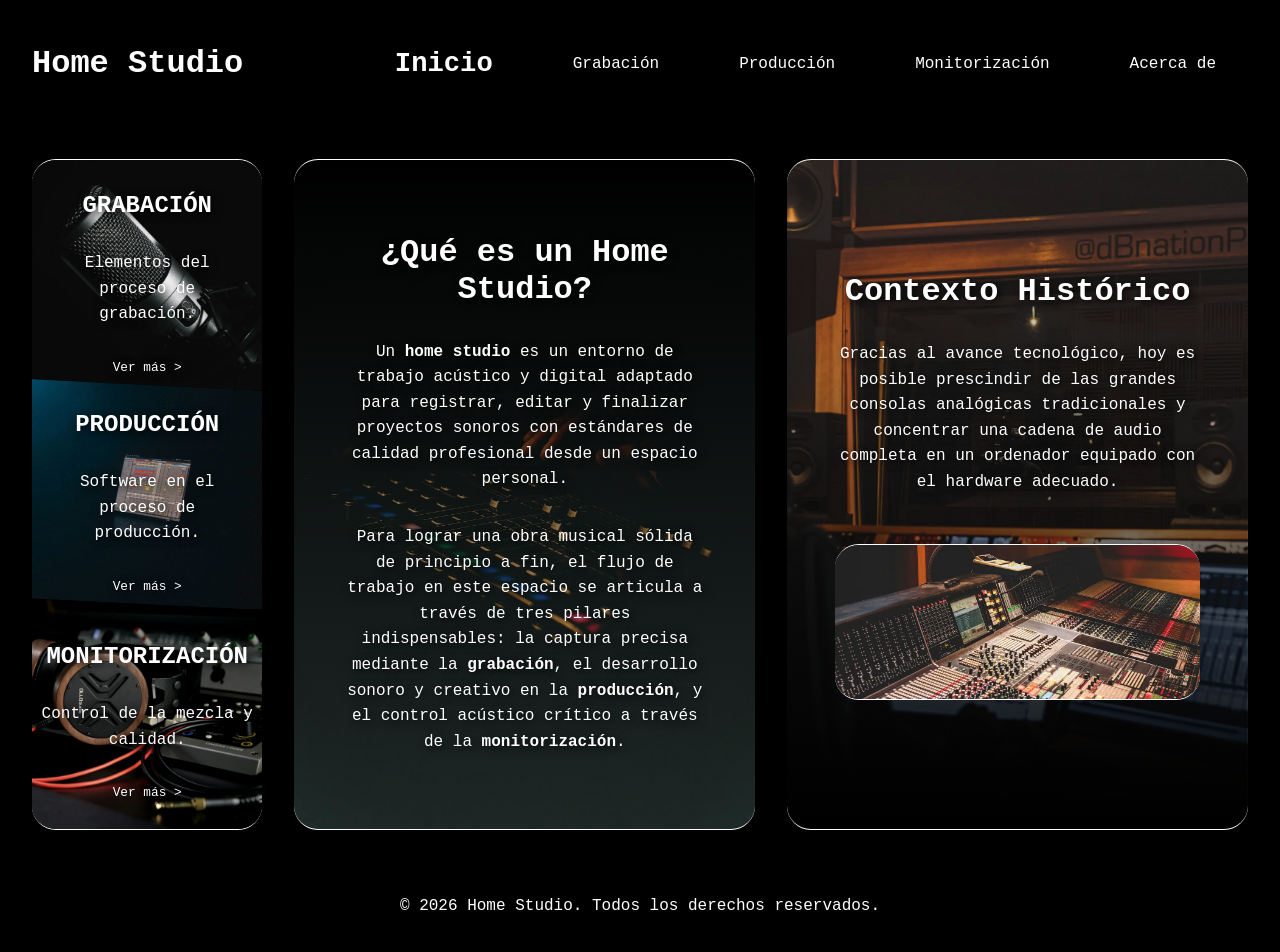
==== commit f430aecf: "Etapa 4" ====
--- a/index.html
+++ b/index.html
@@ -27,7 +27,7 @@
       </div>
     </header>
     <main>
-      <section class="contenido-principal">
+      <section class="contenido-principal introduccion">
         <h2>¿Qué es un Home Studio?</h2>
         <p>
           Un <strong>home studio</strong> es un entorno de trabajo acústico y digital adaptado para registrar, editar y finalizar proyectos sonoros con estándares de calidad profesional desde un espacio personal.
--- a/css/base.css
+++ b/css/base.css
@@ -20,7 +20,7 @@
 }
 
 header > div {
-    max-width: 1200px;
+    max-width: 1600px;
     margin: 0 auto;
     display: grid;
     grid-template-columns: 1fr auto 1fr;
@@ -51,11 +51,39 @@
     bottom: 2rem;
     right: 0;
     border-left: 1px solid white;
-    border-radius: 30px;
+    border-radius: 30px 0 0 30px;
+}
+
+body.bloqueo-menu {
+    overflow: hidden;
 }
 
 nav.nav-open { /*nav-open es una clase de nav*/
     display:flex;
+    animation: abrir-nav 0.15s ease-out;
+}
+
+@keyframes abrir-nav {
+    from {
+        opacity: 0;
+        transform: translateX(16px);
+    } to {
+        opacity: 1;
+        transform: translateX(0);
+    }
+}
+
+nav.nav-close {
+    display:flex;
+    animation: cerrar-nav 0.15s ease-out;
+}
+
+@keyframes cerrar-nav {
+    from {
+        opacity: 1;
+    } to {
+        opacity: 0;
+    }
 }
 
 button.hamburger-menu {
@@ -67,6 +95,7 @@
     background: none;
     border: none;
     cursor: pointer;
+    z-index: 4;
 }
 
 nav ul {
@@ -101,7 +130,7 @@
 }
 
 main {
-    max-width: 1200px;
+    max-width: 1600px;
     padding: 0;
     margin: 0 auto;
 }
@@ -136,6 +165,7 @@
     height: auto;
     object-fit: cover;
     aspect-ratio: 21 / 9;
+    margin: 2rem 0;
 }
 
 a {
@@ -200,9 +230,6 @@
 .contenido-articulos {
     margin-top: -1.5rem;
     z-index: 2;
-    border-radius: 24px;
-    border-top: 1px solid white;
-    border-bottom: 1px solid white;
     overflow: hidden;
 }
 
@@ -219,6 +246,7 @@
     padding: 1rem;
     background-size: 100% auto;
     transition: background-size 0.3s ease-out;
+    max-height: 550px;
 }
 
 .contenido-grabacion:hover,
@@ -248,4 +276,99 @@
     background-image: linear-gradient(to top, black 0%, transparent 100%), url(../img/studio-music.webp);
     margin-top: -1.5rem;
     padding-top: 3rem;
+}
+
+@media screen and (min-width: 1250px) {
+  /* Menú fijo en pantallas grandes */
+    header {
+        position: sticky; 
+        top: 0;
+        z-index: 3;
+        margin: 0;
+    }
+    header > div {
+        display: flex;
+        justify-content: space-between;
+        margin: 0 auto;
+        padding: 0 2rem;
+    }
+    /* Oculta el botón de hamburguesa en pantallas grandes */
+    button.hamburger-menu {
+        display: none;
+    }
+
+    /* Muestra el menú de navegación en línea en pantallas grandes */
+    nav {
+        display: block; /* Vuelve a modelo de bloque para el flujo normal */
+        position: static; /* Restaura la posición estática */
+        width: auto; /* Ancho automático */
+        border: 0rem;
+        padding: 0;
+    }
+
+    nav ul {
+        flex-direction: row; /* Elementos del menú en fila */
+        justify-content: flex-end; /* Alinea a la derecha */
+    }
+
+    nav li {
+        display: flex;
+        align-items: center;
+        margin-left: 1rem; /* Espacio entre elementos del menú */
+        margin-bottom: 0;
+        width: auto;
+    }
+
+    nav a {
+        padding: 1rem 0rem; /* Ajusta el relleno interno para pantallas grandes */
+        font-size: 1rem;
+    }
+
+    h2 {
+        font-size: 2rem;
+    }
+
+    main {
+        display: grid;
+        grid-template-columns: 1fr 2fr 2fr;
+        /* Ejemplo: una columna para barra lateral, otra para contenido */
+        gap: 2rem;
+        padding: 2rem;
+    }
+
+    .contenido-articulos {
+        margin-top: 0rem;
+        grid-column-start: 1;
+        grid-row: 1;
+    }
+
+    .introduccion {
+        grid-column: 2;
+        grid-row: 1;
+    }
+
+    .contenido-principal {
+            border-radius: 24px;
+            border-top: 1px solid white;
+            border-bottom: 1px solid white;
+            overflow: hidden;
+            padding: 3rem;
+    }
+
+    .contenido-adicional {
+        grid-column: 3;
+        grid-row: 1;
+        margin: 0;
+        padding: 3rem;
+    }
+
+    .articulo-completo { /*el articulo ocupa toda la grid*/
+        grid-column: 1 / -1;
+        padding: 2rem 10rem;
+    }
+
+    .articulo-completo img {
+        width: 100%;
+        margin: 0.5rem auto;
+    }
 }
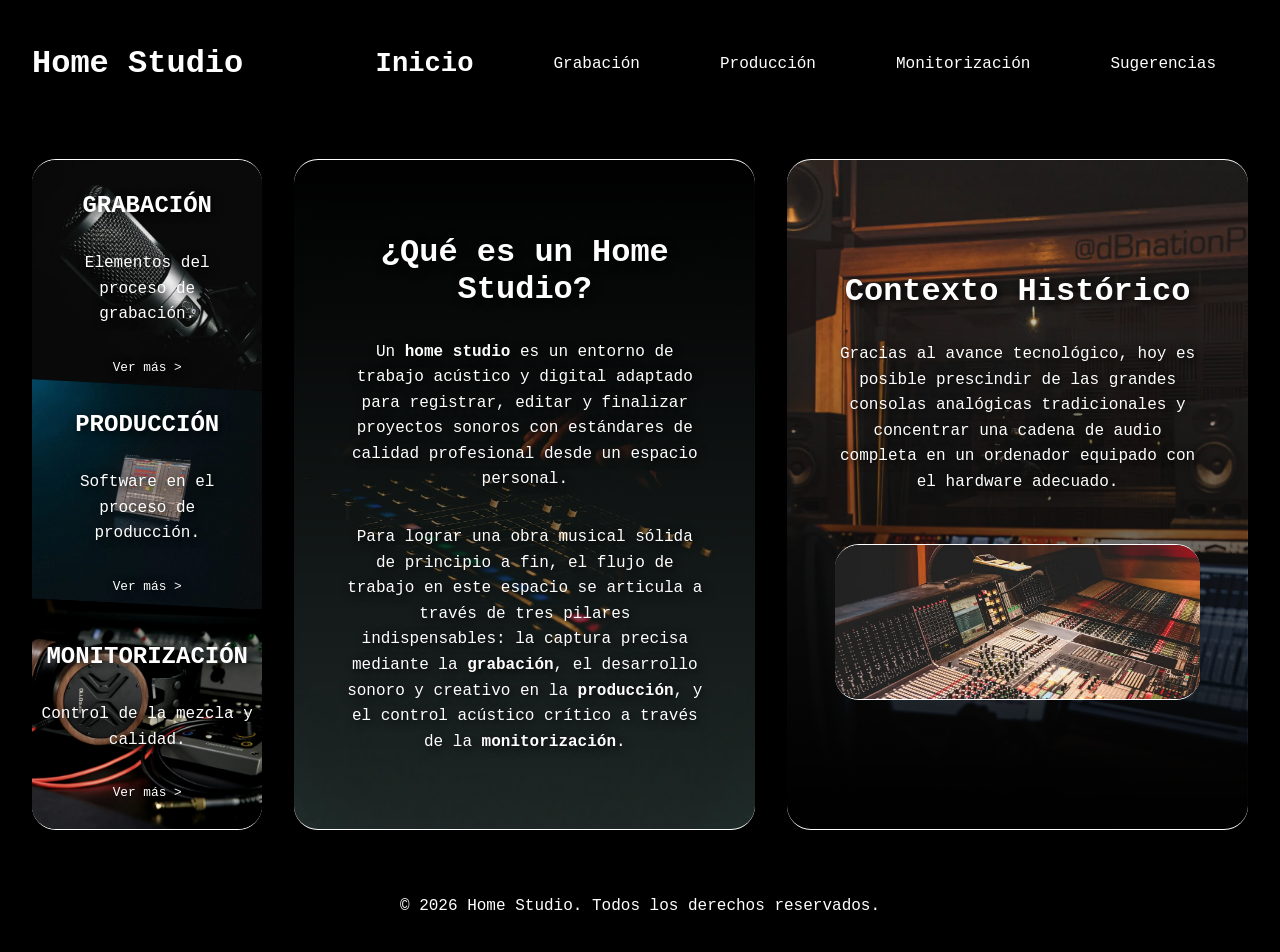
==== commit f2694c1e: "Etapa 5" ====
--- a/index.html
+++ b/index.html
@@ -21,7 +21,7 @@
             <li><a href="articulo-grabacion.html">Grabación</a></li>
             <li><a href="articulo-produccion.html">Producción</a></li>
             <li><a href="articulo-monitorizacion.html">Monitorización</a></li>
-            <li><a href="index.html">Acerca de</a></li>
+            <li><a href="data.html">Sugerencias</a></li>
           </ul>
         </nav>
       </div>
--- a/css/base.css
+++ b/css/base.css
@@ -52,6 +52,7 @@
     right: 0;
     border-left: 1px solid white;
     border-radius: 30px 0 0 30px;
+    overflow-y: auto;
 }
 
 body.bloqueo-menu {
@@ -246,7 +247,7 @@
     padding: 1rem;
     background-size: 100% auto;
     transition: background-size 0.3s ease-out;
-    max-height: 550px;
+    max-height: 430px;
 }
 
 .contenido-grabacion:hover,
@@ -368,7 +369,7 @@
     }
 
     .articulo-completo img {
-        width: 100%;
+        width: 65%;
         margin: 0.5rem auto;
     }
 }
